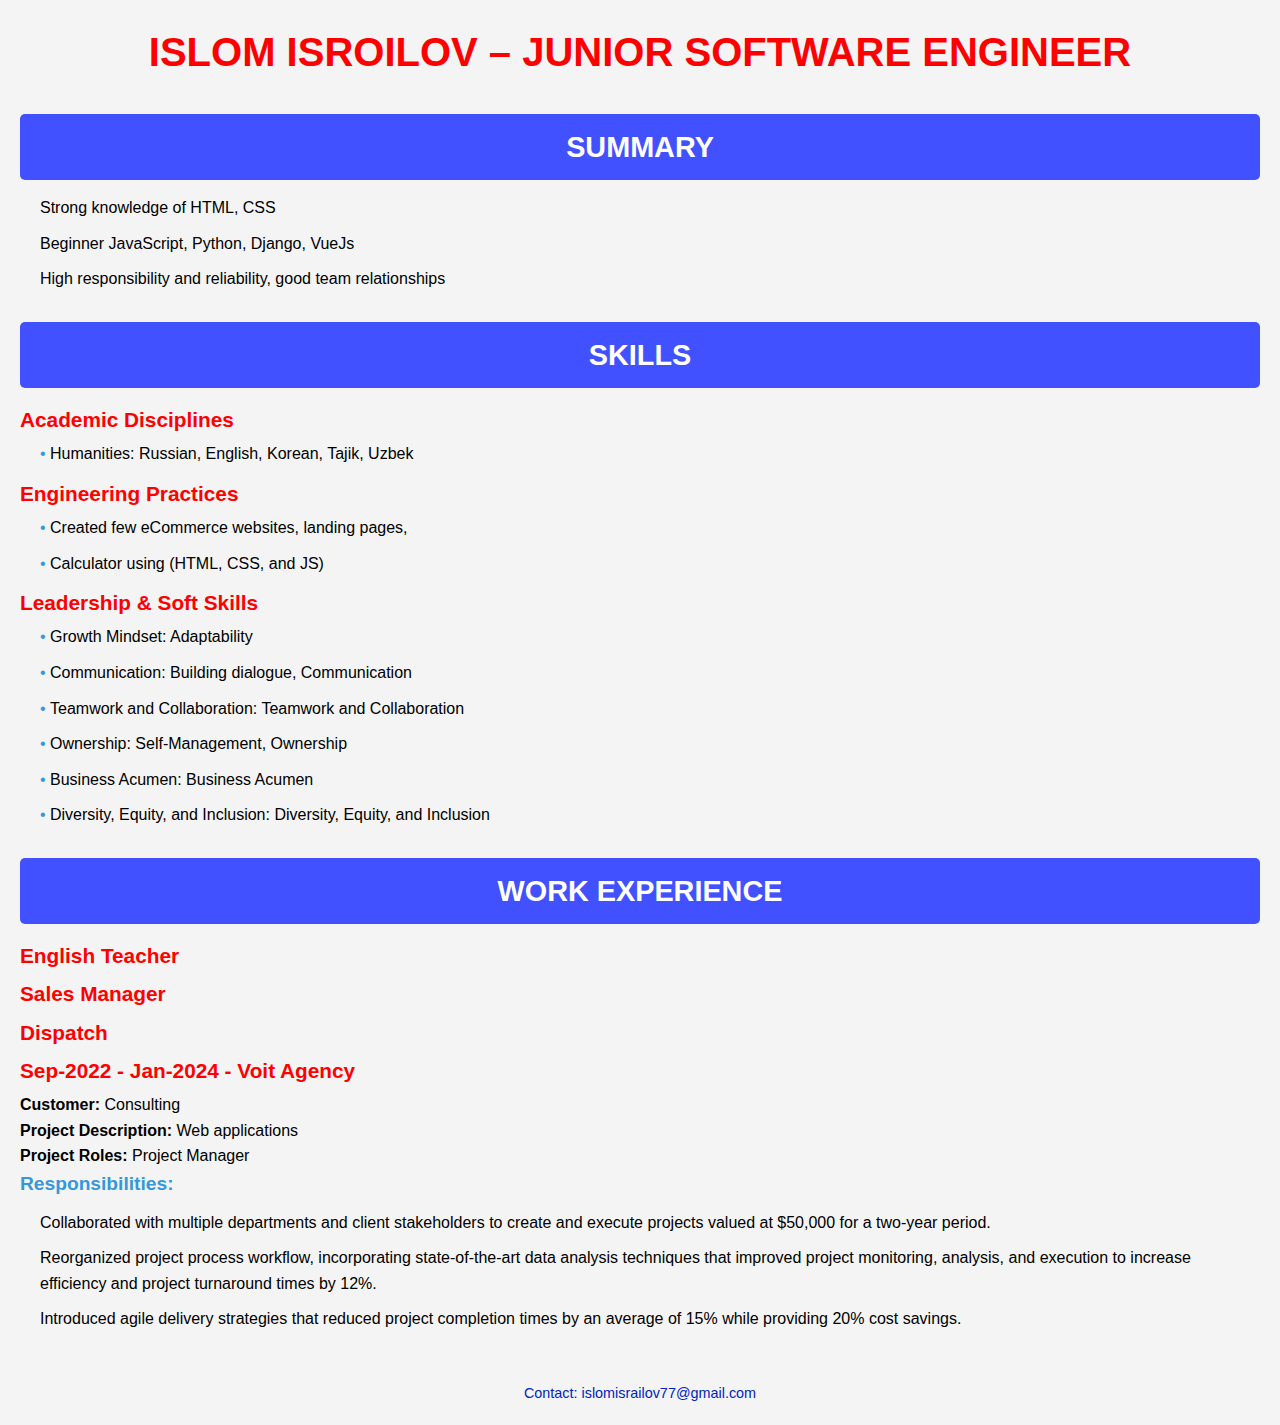
==== index.html @ 7779e864 "docs: update cv.md with new information" ====
<!DOCTYPE html>
<html lang="en">
<head>
    <meta charset="UTF-8">
    <meta name="viewport" content="width=device-width, initial-scale=1.0">
    <title>ISLOM ISROILOV – JUNIOR SOFTWARE ENGINEER</title>
    <link rel="stylesheet" href="css/style.css"> 
</head>
<body>
    <header>
        <h1>ISLOM ISROILOV – JUNIOR SOFTWARE ENGINEER</h1>
    </header>

    <section id="summary">
        <h2>SUMMARY</h2>
        <ul>
            <li>Strong knowledge of HTML, CSS</li>
            <li>Beginner JavaScript, Python, Django, VueJs</li>
            <li>High responsibility and reliability, good team relationships</li>
        </ul>
    </section>

    <section id="skills">
        <h2>SKILLS</h2>

        <h3>Academic Disciplines</h3>
        <ul>
            <li>Humanities: Russian, English, Korean, Tajik, Uzbek</li>
        </ul>

        <h3>Engineering Practices</h3>
        <ul>
            <li>Created few eCommerce websites, landing pages,</li>
            <li>Calculator using (HTML, CSS, and JS)</li>
        </ul>

        <h3>Leadership & Soft Skills</h3>
        <ul>
            <li>Growth Mindset: Adaptability</li>
            <li>Communication: Building dialogue, Communication</li>
            <li>Teamwork and Collaboration: Teamwork and Collaboration</li>
            <li>Ownership: Self-Management, Ownership</li>
            <li>Business Acumen: Business Acumen</li>
            <li>Diversity, Equity, and Inclusion: Diversity, Equity, and Inclusion</li>
        </ul>
    </section>

    <section id="work-experience">
        <h2>WORK EXPERIENCE</h2>
        <h3>English Teacher</h3>
        <h3>Sales Manager</h3>
        <h3>Dispatch</h3>

        <h3>Sep-2022 - Jan-2024 - Voit Agency</h3>
        <p><strong>Customer:</strong> Consulting</p>
        <p><strong>Project Description:</strong> Web applications</p>
        <p><strong>Project Roles:</strong> Project Manager</p>

        <h4>Responsibilities:</h4>
        <ul>
            <li>Collaborated with multiple departments and client stakeholders to create and execute projects valued at $50,000 for a two-year period.</li>
            <li>Reorganized project process workflow, incorporating state-of-the-art data analysis techniques that improved project monitoring, analysis, and execution to increase efficiency and project turnaround times by 12%.</li>
            <li>Introduced agile delivery strategies that reduced project completion times by an average of 15% while providing 20% cost savings.</li>
        </ul>
    </section>

    <footer>
        <p>Contact: islomisrailov77@gmail.com</a></p>
    </footer>
</body>
</html>
---- css/style.css ----
* {
    margin: 0;
    padding: 0;
    box-sizing: border-box;
}

body {
    font-family: Arial, sans-serif;
    line-height: 1.6;
    background-color: #f4f4f4;
    color: #000000;
    padding: 20px;
}

h1, h2, h3, h4 {
    color: #ff0000;
}

header {
    text-align: center;
    margin-bottom: 30px;
}

header h1 {
    font-size: 2.5rem;
    margin-bottom: 10px;
}

header p {
    font-size: 1rem;
    color: #555;
}

section {
    margin-bottom: 30px;
}

section h2 {
    background-color: #4151ff;
    color: white;
    padding: 10px;
    font-size: 1.8rem;
    text-align: center;
    border-radius: 5px;
    margin-bottom: 15px;
}

ul {
    list-style-type: none;
    margin-left: 20px;
}

ul li {
    margin-bottom: 10px;
}

#skills ul li {
    padding-left: 10px;
    position: relative;
}

#skills ul li::before {
    content: "•";
    position: absolute;
    left: 0;
    color: #3498db;
}

h3 {
    font-size: 1.3rem;
    margin-bottom: 5px;
    font-weight: bold;
}

footer {
    text-align: center;
    margin-top: 50px;
    font-size: 0.9rem;
    color: #555;
}
footer p{
    color: #0023c1;
}

/* Work Experience Section */
#work-experience h3 {
    margin-bottom: 5px;
    font-weight: bold;
}

#work-experience h4 {
    font-size: 1.2rem;
    color: #3498db;
    margin-bottom: 10px;
}

/* Responsive Design */
@media (max-width: 768px) {
    body {
        padding: 10px;
    }

    header h1 {
        font-size: 2rem;
    }

    section h2 {
        font-size: 1.5rem;
    }

    ul li {
        font-size: 0.9rem;
    }
}
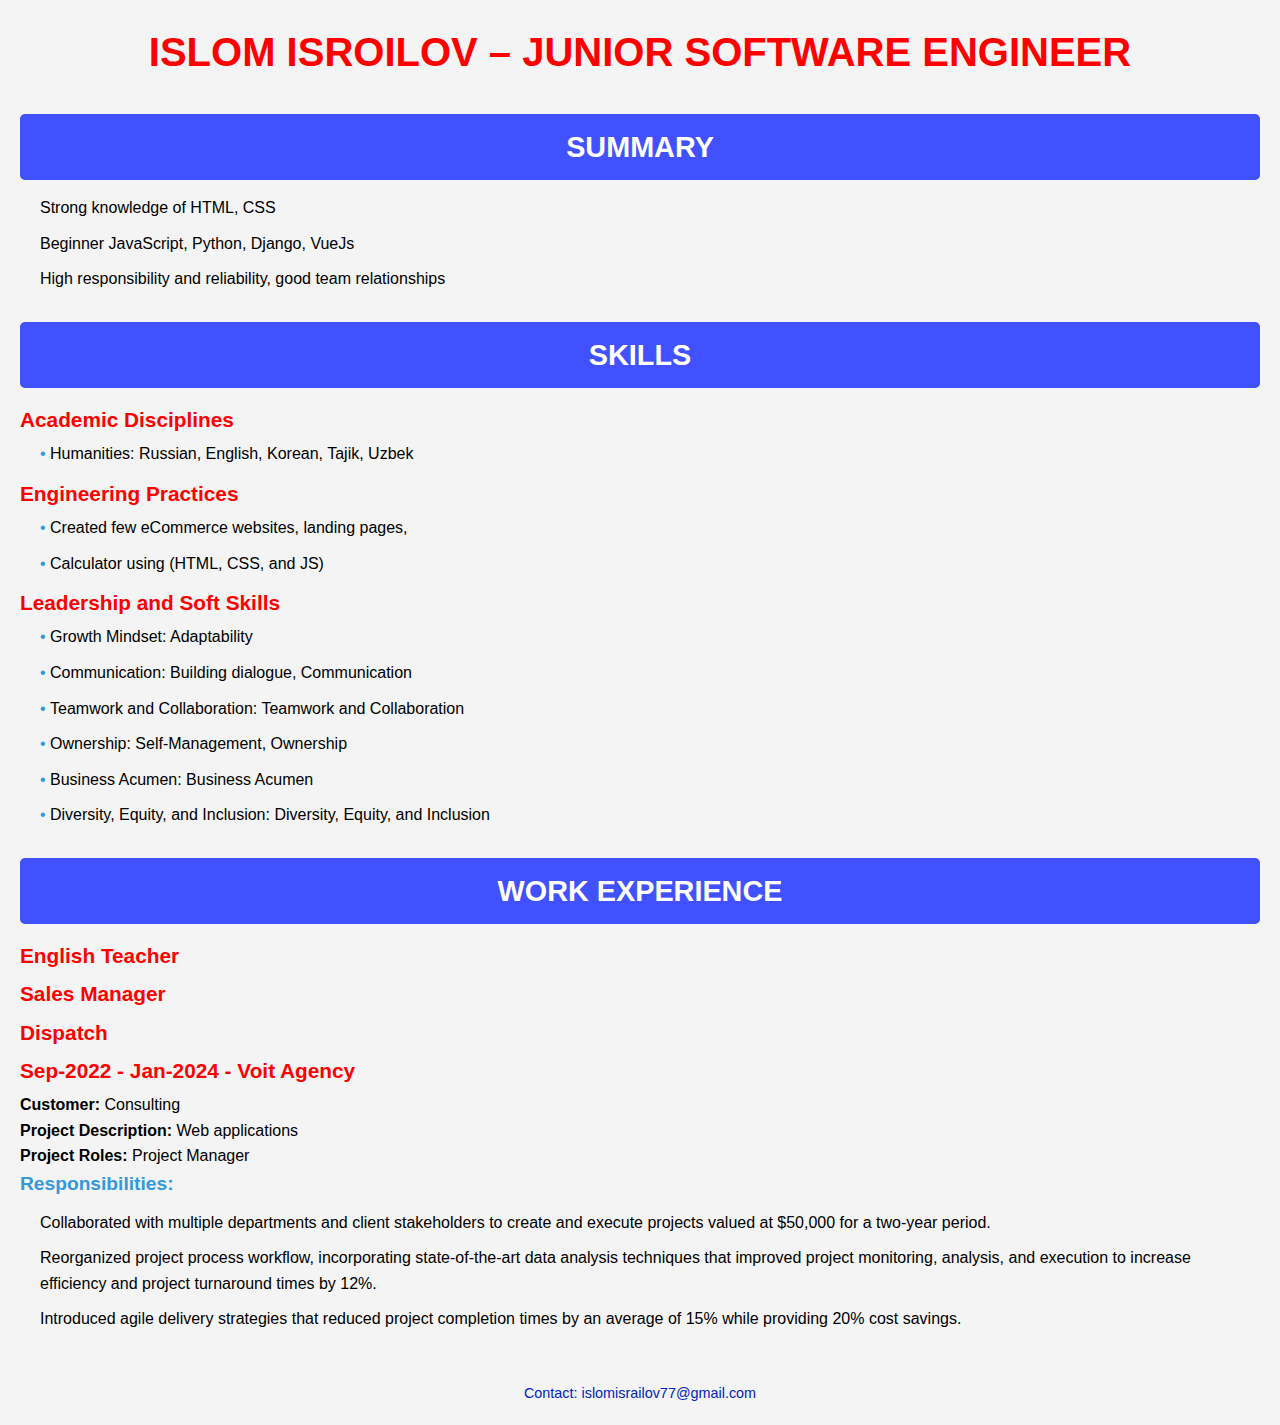
==== commit cb06bffb: "feat: update index.html after merging PR" ====
--- a/index.html
+++ b/index.html
@@ -34,7 +34,7 @@
             <li>Calculator using (HTML, CSS, and JS)</li>
         </ul>
 
-        <h3>Leadership & Soft Skills</h3>
+        <h3>Leadership and Soft Skills</h3>
         <ul>
             <li>Growth Mindset: Adaptability</li>
             <li>Communication: Building dialogue, Communication</li>
@@ -65,7 +65,7 @@
     </section>
 
     <footer>
-        <p>Contact: islomisrailov77@gmail.com</a></p>
+        <p>Contact: islomisrailov77@gmail.com</p>
     </footer>
 </body>
 </html>
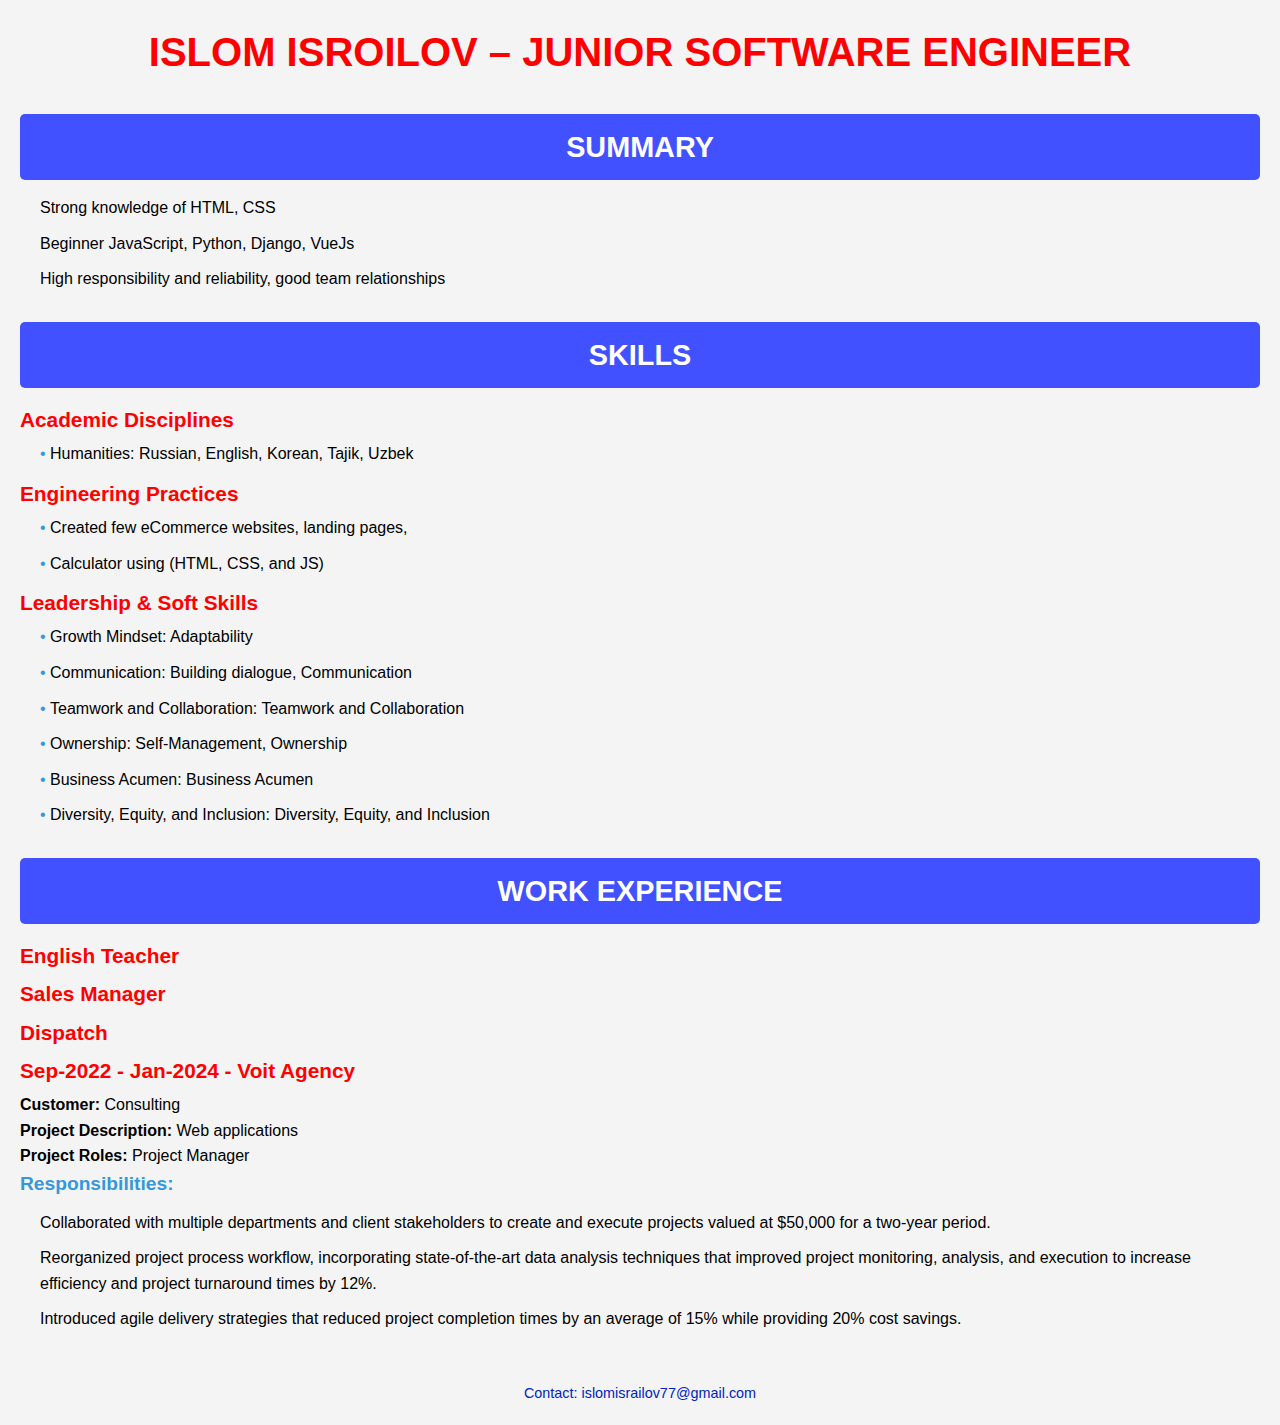
==== commit fcf88025: "Merge pull request #6 from 167102531/gh-pages" ====
--- a/index.html
+++ b/index.html
@@ -34,7 +34,7 @@
             <li>Calculator using (HTML, CSS, and JS)</li>
         </ul>
 
-        <h3>Leadership and Soft Skills</h3>
+        <h3>Leadership & Soft Skills</h3>
         <ul>
             <li>Growth Mindset: Adaptability</li>
             <li>Communication: Building dialogue, Communication</li>
